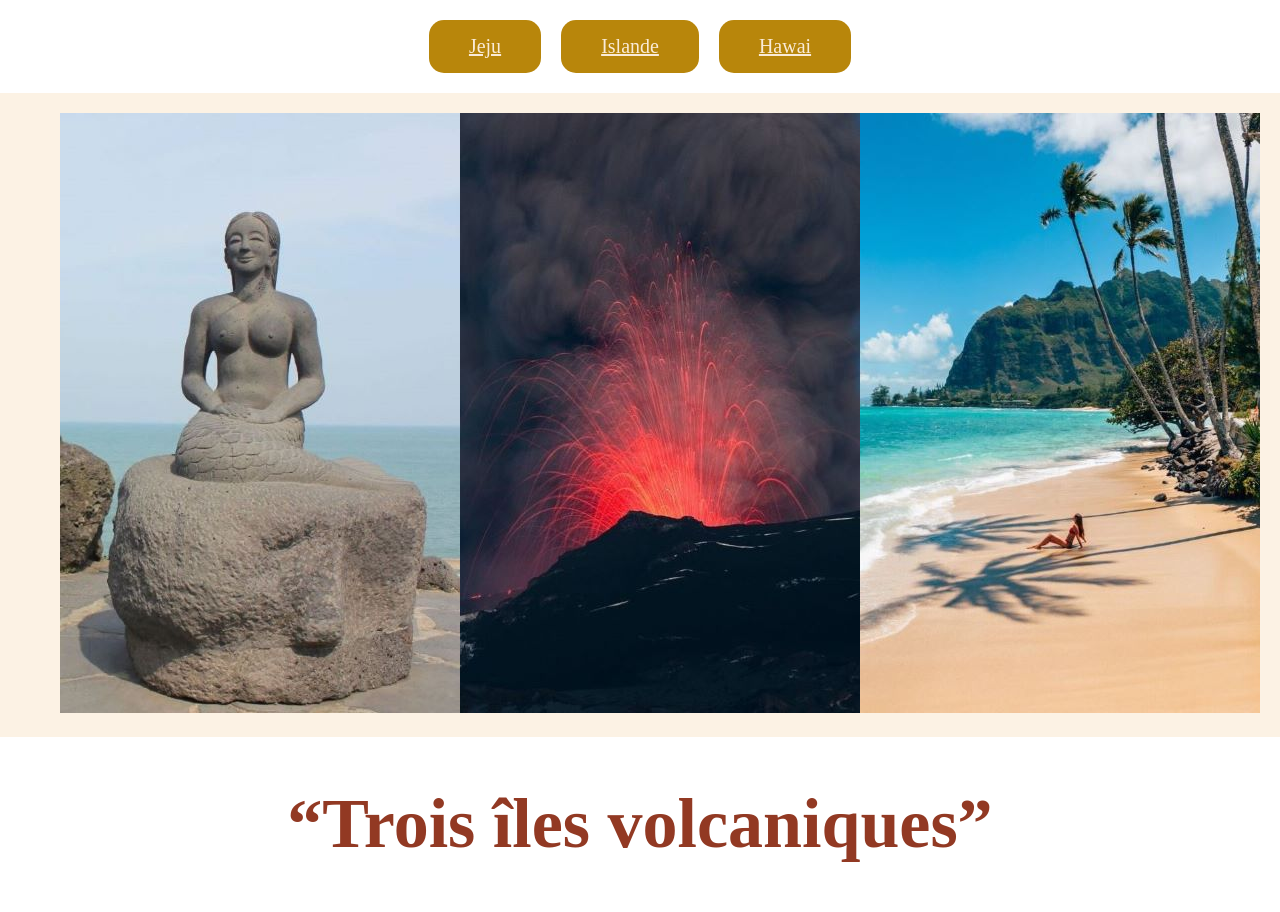
==== index.html @ 47151286 "premier envoi exo lieux" ====
<!DOCTYPE html>
<html lang="en">

<head>
    <meta charset="UTF-8">
    <meta name="viewport" content="width=device-width, initial-scale=1.0">
    <title>Trois Volcans</title>
    <link rel="stylesheet" type="text/css" href="normalize.css">
    <link rel="stylesheet" type="text/css" href="style.css">
</head>

<body>
    <header>
        <nav class="main-nav">
            <a href="page_1_jeju.html" class="nav-button btn-jeju">Jeju</a>
            <a href="page_2_islande.html" class="nav-button btn-islande">Islande</a>
            <a href="page_3_hawai.html" class="nav-button btn-hawai">Hawai</a>
        </nav>
    </header>
    <main>
        <section class="accueil-container">
            <a href="page_1_jeju.html" class="accueil-column">
                <img src="images_accueil/haenyeo_statue.jpg" alt="statue sirène haenyeo">
            </a>
            <a href="page_2_islande.html" class="accueil-column">
                <img src="images_accueil/island_volcan_2025.jpg" alt="volcan Islande">
            </a>
            <a href="page_3_hawai.html" class="accueil-column">
                <img src="images_accueil/hawaii_kawaaa_beach.jpg" alt="Plage Hawai">
            </a>
        </section>
    </main>
    <h1 class="accueil_titre">“Trois îles volcaniques”</h1>





</body>

</html>
---- style.css ----
/*ma barre de navigation*/
header {
    width: 100%;
}

.main-nav {
    display: flex;
    justify-content: center;
    align-items: center;
    gap: 20px;
    padding: 20px;
}

.nav-button {
    font-family: Georgia, 'Times New Roman', Times, serif;
    color: antiquewhite;
    font-size: 20px;
    padding: 15px 40px;
    background-color: darkgoldenrod;
    border-radius: 15px;
}
.nav-button:hover {
    background-color: #923923; 
    transition: background-color 0.3s ease; /* Rend le changement de couleur fluide */
    cursor: pointer; /* Force l'apparition de la petite main Trouvée sur GEMINI */
}

.accueil-container {
    display: flex;
    width: 100%;
    padding: 20px;
    justify-content: center;
}
.accueil_titre{
    font-size: 70px;
}

h1 {
    font-family: Georgia, 'Times New Roman', Times, serif;
    text-align: center;
    font-size: 50px;
    color: #923923;
}

main {
    background-color: rgb(252, 242, 228); /* couleur de mon fond crème*/
}


h2 {
    font-family: Georgia, 'Times New Roman', Times, serif;
    padding: 20px;
}

.section-title {
    font-style: italic;
    font-family: Georgia, 'Times New Roman', Times, serif;
    font-size: 32px;
    margin-top: 25px;
    color: rgb(45, 68, 99);
}
.text-content{
    padding: 30px;
}

/*page Jeju*/
.jeju-container {
    display: flex;
    /* j'ctive mode colonnes */
    gap: 30px;
    align-items: center;
    padding: 20px;
}

.stats-grid {
    display: grid;
    /* 2 colonnes de largeur égale */
    grid-template-columns: repeat(2, 1fr);
    gap: 15px;
    max-width: 400px;
    /* Optionnel : pour limiter la largeur totale */
}

.stat-card {
    background-color: #f4f4f4;
    padding: 20px;
    border-radius: 8px;
    text-align: center;
    border: 1px solid #ddd;
    font-weight: bold;
}

.traditions {
    display: flex;
    /* j'aligne les div enfants côte à côte */
    gap: 40px;
    padding: 20px;
    align-items: flex-start;
    text-transform: column 2;
}

.col-image img {
    width: 100%;
    /* L'image remplit 3 parts */
    height: auto;
    border-radius: 40px;
    display: block;
}

/* On diminue la place du texte au centre */
.col-texte-double {
    flex: 2;
}

/* les 2 colonnes de texte internes */
.colonnes-interne {
    column-count: 2;
    column-gap: 20px;
    text-align: left;
    font-size: 1rem;
}

.col-image img {
    width: 100%;
    /* pour image largeur de sa colonne */
    height: auto;
    border-radius: 40px;
}

/* mes colonnes de texte */
.colonnes-interne {
    column-count: 2;
    /* Divise le contenu en 2*/
    column-gap: 20px;
    text-align: justify;
}

/* Conteneur principal en 3 colonnes */
.cuisine-container {
    display: flex;
    justify-content: space-between;
    align-items: flex-start;
    gap: 20px;
    padding: 20px;
    font-family: Arial, sans-serif;
    /* Pour se rapprocher du visuel */
}

/* --- COLONNE GAUCHE --- */
.cuisine-col-gauche {
    flex: 1;
}

.liste-mer {
    padding-left: 20px;
    margin-bottom: 20px;
}

.legende-plats {
    font-size: 0.9rem;
    margin-bottom: 10px;
}

.soju-bloc {
    display: flex;
    align-items: center;
    gap: 10px;

}
/*
.soju-bloc img {
    width: 50px;
}

/* --- COLONNE CENTRE (Photos) --- */
.cuisine-col-centre {
    display: flex;
    flex: 2;
    gap: 15px;
    text-align: center;
}

.photo-item {
    flex: 1;
}

.photo-item img {
    width: 100%;
    aspect-ratio: 2 / 3;
    object-fit: cover;
    border-radius: 20px;
    max-height: 450px;
    /* Sécurité pour ne pas que les images sortent de l'écran */
}

.photo-item p {
    margin-top: 8px;
    font-size: 1rem;
    font-family: Georgia, 'Times New Roman', Times, serif;
    font-style: bold;
}

/* --- COLONNE DROITE --- */
.cuisine-col-droite {
    flex: 1;
    position: relative;
}

.mandarine-header {
    display: flex;
    justify-content: space-between;
    align-items: flex-start;
}

.mandarine-header img {
   width: 150px;
    margin-left: auto;  /* Pousse l'image vers la droite */
    margin-right: auto; /* Si combiné avec le premier, centre l'image */
    margin-top: -20px;  /* Pour la faire remonter si nécessaire */
}

.cuisine-col-droite p {
    font-size: 0.85rem;
    line-height: 1.4;
}

.requin-bloc img{
    border-radius: 40px;
}

.cuisine-col-droite img{
    border-radius: 20px;
}

/* --- RESPONSIVE DESIGN (Tablettes et Mobiles) --- */

@media screen and (max-width: 768px) {
    
    /* On empile les boutons du menu de navigation */
    .main-nav {
        flex-direction: column;
        gap: 10px;
    }

    .nav-button {
        width: 80%; /* Les boutons prennent presque toute la largeur */
        text-align: center;
        padding: 12px 0;
    }

    /* Pour empiler les 3 images de l'accueil verticalement */
    .accueil-container {
        flex-direction: column;
        align-items: center;
        gap: 20px;
    }

    .accueil-column img {
        width: 100%;
        max-width: 400px; /* Évite que l'image ne devienne géante sur tablette */
        height: auto;
    }

    /* On réduit la taille du titre pour mobile */
    h1 {
        font-size: 30px;
        padding: 0 10px;
    }
    /* --- Styles spécifiques pour la page Jeju (Mobile) --- */

    /* On empile le texte et les stats */
    .jeju-container {
        flex-direction: column;
        gap: 20px;
    }

    /* La grille de stats passe en 1 seule colonne ou reste en 2 selon ton choix */
    /* Ici, on la laisse en 2 colonnes pour gagner de la place en hauteur */
    .stats-grid {
        max-width: 100%;
        grid-template-columns: repeat(2, 1fr);
    }

    /* Section Traditions : on empile les images et le texte */
    .traditions {
        flex-direction: column;
        align-items: center;
        gap: 20px;
    }

    /* On annule les colonnes de texte internes pour que ce soit lisible sur mobile */
    .colonnes-interne {
        column-count: 1;
    }

    /* On s'assure que les images de Jeju prennent la largeur disponible */
    .col-image img {
        width: 100%;
        max-width: 500px;
    }

    /* Section Cuisine : on empile les 3 colonnes principales */
    .cuisine-container {
        flex-direction: column;
        gap: 30px;
    }

    /* Les photos de plats se mettent les unes sous les autres */
    .cuisine-col-centre {
        flex-direction: column;
        width: 100%;
    }

    .photo-item img {
        max-height: 300px; /* On réduit un peu la hauteur pour mobile */
    }

    /* On centre les éléments de la colonne de droite (mandarine) */
    .cuisine-col-droite {
        text-align: center;
    }

    .mandarine-header img {
        width: 100px;
        margin-top: 10px;
    }

    /* Bannière du haut : on ajuste l'image et le texte */
    .banniere-container img {
        width: 100%;
        height: 200px; /* On limite la hauteur pour ne pas manger tout l'écran */
        object-fit: cover;
    }

    .banniere-container h1 {
        font-size: 24px;
    }
}
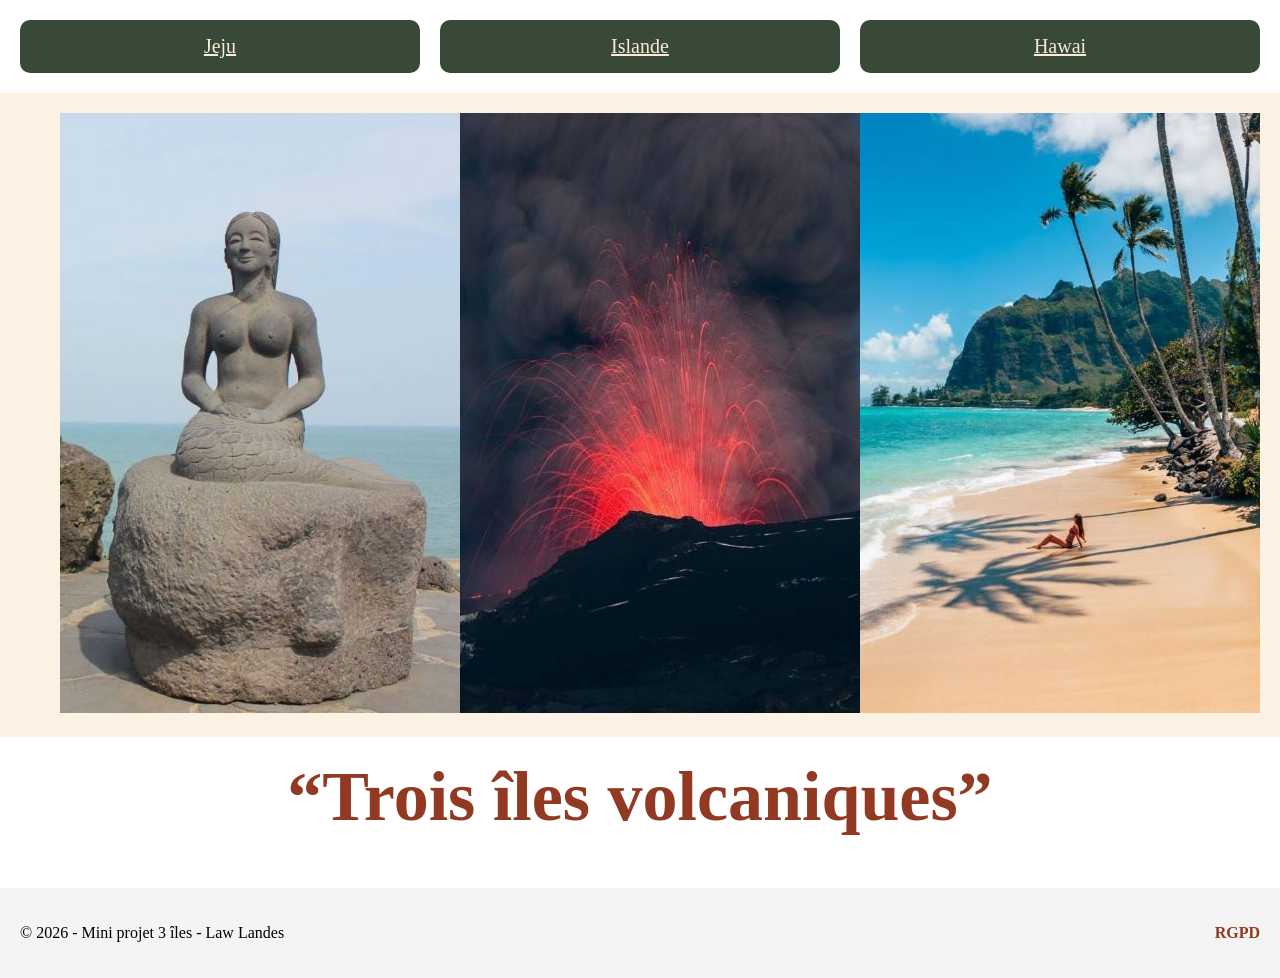
==== commit 7591c12e: "Séparation du CSS et correction titre" ====
--- a/index.html
+++ b/index.html
@@ -7,6 +7,7 @@
     <title>Trois Volcans</title>
     <link rel="stylesheet" type="text/css" href="normalize.css">
     <link rel="stylesheet" type="text/css" href="style.css">
+    <link rel="stylesheet" type="text/css" href="index.css">
 </head>
 
 <body>
@@ -31,7 +32,15 @@
         </section>
     </main>
     <h1 class="accueil_titre">“Trois îles volcaniques”</h1>
-
+ <footer class="mon-footer">
+        
+        <div class="footer-left">
+            <p>© 2026 - Mini projet 3 îles - Law Landes</p>
+        </div>
+        <div class="footer-center">
+            <a href="#" class="footer-link">RGPD</a>
+        </div>
+    </footer>
 
 
 
--- a/style.css
+++ b/style.css
@@ -1,4 +1,4 @@
-/*ma barre de navigation*/
+/* STYLES toutes mes pages */
 header {
     width: 100%;
 }
@@ -15,25 +15,49 @@
     font-family: Georgia, 'Times New Roman', Times, serif;
     color: antiquewhite;
     font-size: 20px;
+    text-align: center;
+    flex: 1;
     padding: 15px 40px;
-    background-color: darkgoldenrod;
-    border-radius: 15px;
-}
+    background-color: rgb(56, 73, 56);
+    border-radius: 10px;
+    transition: background-color 0.3s ease;
+}
+
 .nav-button:hover {
-    background-color: #923923; 
-    transition: background-color 0.3s ease; /* Rend le changement de couleur fluide */
-    cursor: pointer; /* Force l'apparition de la petite main Trouvée sur GEMINI */
-}
-
-.accueil-container {
-    display: flex;
-    width: 100%;
-    padding: 20px;
+    background-color: rgb(15, 84, 94);
+    cursor: pointer;
+}
+
+.sub-nav {
+    display: flex;
+    color: antiquewhite;
     justify-content: center;
-}
-.accueil_titre{
-    font-size: 70px;
-}
+    align-items: center;
+    gap: 5px;
+    padding: 10px 0;
+    width: 90%;
+    max-width: 600px;
+    margin: 0 auto;
+}
+
+.sub-nav a {
+    text-decoration: none;
+    font-family: Georgia, 'Times New Roman', Times, serif;
+    color: antiquewhite;
+    font-size: 18px;
+    background-color: rgb(15, 84, 94);
+    padding: 8px 20px;
+    border-radius: 10px;
+    text-align: center;
+    transition: color 0.3s ease, background-color 0.3s ease;
+}
+
+.sub-nav a:hover {
+    background-color: #0e4e97;
+    color: #e7c553;
+    cursor: pointer;
+}
+
 
 h1 {
     font-family: Georgia, 'Times New Roman', Times, serif;
@@ -43,9 +67,8 @@
 }
 
 main {
-    background-color: rgb(252, 242, 228); /* couleur de mon fond crème*/
-}
-
+    background-color: rgb(252, 242, 228);
+}
 
 h2 {
     font-family: Georgia, 'Times New Roman', Times, serif;
@@ -59,14 +82,13 @@
     margin-top: 25px;
     color: rgb(45, 68, 99);
 }
-.text-content{
+
+.text-content {
     padding: 30px;
 }
 
-/*page Jeju*/
 .jeju-container {
     display: flex;
-    /* j'ctive mode colonnes */
     gap: 30px;
     align-items: center;
     padding: 20px;
@@ -74,11 +96,9 @@
 
 .stats-grid {
     display: grid;
-    /* 2 colonnes de largeur égale */
     grid-template-columns: repeat(2, 1fr);
     gap: 15px;
     max-width: 400px;
-    /* Optionnel : pour limiter la largeur totale */
 }
 
 .stat-card {
@@ -92,50 +112,27 @@
 
 .traditions {
     display: flex;
-    /* j'aligne les div enfants côte à côte */
     gap: 40px;
     padding: 20px;
     align-items: flex-start;
-    text-transform: column 2;
+}
+
+.col-texte-double {
+    flex: 2;
 }
 
 .col-image img {
     width: 100%;
-    /* L'image remplit 3 parts */
     height: auto;
     border-radius: 40px;
-    display: block;
-}
-
-/* On diminue la place du texte au centre */
-.col-texte-double {
-    flex: 2;
-}
-
-/* les 2 colonnes de texte internes */
+}
+
 .colonnes-interne {
     column-count: 2;
     column-gap: 20px;
-    text-align: left;
-    font-size: 1rem;
-}
-
-.col-image img {
-    width: 100%;
-    /* pour image largeur de sa colonne */
-    height: auto;
-    border-radius: 40px;
-}
-
-/* mes colonnes de texte */
-.colonnes-interne {
-    column-count: 2;
-    /* Divise le contenu en 2*/
-    column-gap: 20px;
     text-align: justify;
 }
 
-/* Conteneur principal en 3 colonnes */
 .cuisine-container {
     display: flex;
     justify-content: space-between;
@@ -143,10 +140,8 @@
     gap: 20px;
     padding: 20px;
     font-family: Arial, sans-serif;
-    /* Pour se rapprocher du visuel */
-}
-
-/* --- COLONNE GAUCHE --- */
+}
+
 .cuisine-col-gauche {
     flex: 1;
 }
@@ -165,14 +160,8 @@
     display: flex;
     align-items: center;
     gap: 10px;
-
-}
-/*
-.soju-bloc img {
-    width: 50px;
-}
-
-/* --- COLONNE CENTRE (Photos) --- */
+}
+
 .cuisine-col-centre {
     display: flex;
     flex: 2;
@@ -190,17 +179,15 @@
     object-fit: cover;
     border-radius: 20px;
     max-height: 450px;
-    /* Sécurité pour ne pas que les images sortent de l'écran */
 }
 
 .photo-item p {
     margin-top: 8px;
     font-size: 1rem;
     font-family: Georgia, 'Times New Roman', Times, serif;
-    font-style: bold;
-}
-
-/* --- COLONNE DROITE --- */
+    font-weight: bold;
+}
+
 .cuisine-col-droite {
     flex: 1;
     position: relative;
@@ -213,10 +200,10 @@
 }
 
 .mandarine-header img {
-   width: 150px;
-    margin-left: auto;  /* Pousse l'image vers la droite */
-    margin-right: auto; /* Si combiné avec le premier, centre l'image */
-    margin-top: -20px;  /* Pour la faire remonter si nécessaire */
+    width: 150px;
+    margin-left: auto;
+    margin-right: auto;
+    margin-top: -20px;
 }
 
 .cuisine-col-droite p {
@@ -224,98 +211,136 @@
     line-height: 1.4;
 }
 
-.requin-bloc img{
+.requin-bloc img {
     border-radius: 40px;
 }
 
-.cuisine-col-droite img{
+.cuisine-col-droite img {
     border-radius: 20px;
 }
 
-/* --- RESPONSIVE DESIGN (Tablettes et Mobiles) --- */
+.table-divertissement {
+    overflow-x: hidden;
+    max-width: 900px;
+    box-shadow: 0 4px 8px rgba(0, 0, 0, 0.1);
+    border-radius: 8px;
+    border-collapse: collapse;
+    background-color: powderblue;
+    margin: 20px auto;
+}
+
+table {
+    width: 100%;
+    border-collapse: collapse;
+}
+
+th,
+td {
+    padding: 12px 15px;
+    border: 1px solid #ddd;
+    text-align: center;
+}
+
+th {
+    background-color: #f4f4f4;
+    font-weight: bold;
+    color: #240986;
+}
+
+.mon-footer {
+    display: flex;
+    justify-content: space-between;
+    align-items: center;
+    padding: 20px;
+    background-color: #f4f4f4;
+    margin-top: 50px;
+    font-family: Georgia, 'Times New Roman', Times, serif;
+}
+
+.footer-link {
+    color: #923923;
+    text-decoration: none;
+    font-weight: bold;
+}
+
+/*  SECTION RESPONSIV (TABLEttE)  */
 
 @media screen and (max-width: 768px) {
-    
-    /* On empile les boutons du menu de navigation */
     .main-nav {
         flex-direction: column;
         gap: 10px;
+        width: 100%;
+        align-items: center;
+        padding: 20px 0;
     }
 
     .nav-button {
-        width: 80%; /* Les boutons prennent presque toute la largeur */
+        width: 80%;
         text-align: center;
         padding: 12px 0;
-    }
-
-    /* Pour empiler les 3 images de l'accueil verticalement */
-    .accueil-container {
-        flex-direction: column;
+        flex: none;
+        max-width: 300px;
+    }
+
+    .sub-nav {
+        flex-direction: column;
+        gap: 10px;
+        width: 90%;
         align-items: center;
-        gap: 20px;
-    }
-
-    .accueil-column img {
-        width: 100%;
-        max-width: 400px; /* Évite que l'image ne devienne géante sur tablette */
-        height: auto;
-    }
-
-    /* On réduit la taille du titre pour mobile */
+    }
+
+    .sub-nav a {
+        display: block;
+        width: 50%;
+        max-width: 400px;
+        text-align: center;
+        padding: 12px 20px;
+    }
+
     h1 {
         font-size: 30px;
         padding: 0 10px;
     }
-    /* --- Styles spécifiques pour la page Jeju (Mobile) --- */
-
-    /* On empile le texte et les stats */
+
     .jeju-container {
         flex-direction: column;
         gap: 20px;
     }
 
-    /* La grille de stats passe en 1 seule colonne ou reste en 2 selon ton choix */
-    /* Ici, on la laisse en 2 colonnes pour gagner de la place en hauteur */
     .stats-grid {
         max-width: 100%;
         grid-template-columns: repeat(2, 1fr);
     }
 
-    /* Section Traditions : on empile les images et le texte */
     .traditions {
         flex-direction: column;
         align-items: center;
         gap: 20px;
     }
 
-    /* On annule les colonnes de texte internes pour que ce soit lisible sur mobile */
     .colonnes-interne {
         column-count: 1;
     }
 
-    /* On s'assure que les images de Jeju prennent la largeur disponible */
     .col-image img {
         width: 100%;
         max-width: 500px;
     }
 
-    /* Section Cuisine : on empile les 3 colonnes principales */
     .cuisine-container {
         flex-direction: column;
         gap: 30px;
     }
 
-    /* Les photos de plats se mettent les unes sous les autres */
     .cuisine-col-centre {
         flex-direction: column;
         width: 100%;
     }
 
     .photo-item img {
-        max-height: 300px; /* On réduit un peu la hauteur pour mobile */
-    }
-
-    /* On centre les éléments de la colonne de droite (mandarine) */
+        max-height: 300px;
+    }
+
     .cuisine-col-droite {
         text-align: center;
     }
@@ -325,14 +350,35 @@
         margin-top: 10px;
     }
 
-    /* Bannière du haut : on ajuste l'image et le texte */
+    .divertissement-container {
+        padding: 40px 20px;
+        display: flex;
+        justify-content: center;
+    }
+
+    .table-divertissement {
+        width: 100%;
+        overflow-x: auto;
+        display: block;
+    }
+
     .banniere-container img {
         width: 100%;
-        height: 200px; /* On limite la hauteur pour ne pas manger tout l'écran */
+        height: 200px;
         object-fit: cover;
     }
 
     .banniere-container h1 {
         font-size: 24px;
     }
+}
+
+/*  SECTION RESPONSIV (MOBIL)  */
+
+@media screen and (max-width: 480px) {
+    .mon-footer {
+        flex-direction: column;
+        gap: 10px;
+        text-align: center;
+    }
 }
--- a/index.css
+++ b/index.css
@@ -0,0 +1,33 @@
+/* --- STYLES SPÉCIFIQUES À L'ACCUEIL --- */
+/* Le conteneur des 3 colonnes/images */
+.accueil-container {
+    display: flex;
+    width: 100%;
+    padding: 20px;
+    justify-content: center;
+}
+
+/* Ton titre qui posait problème (on utilise la version fluide) */
+.accueil_titre {
+    font-size: clamp(30px, 8vw, 70px); 
+    text-align: center;
+    color: #923923;
+    margin: 20px 0;
+    font-family: Georgia, 'Times New Roman', Times, serif;
+}
+
+/* Le comportement des colonnes sur l'accueil */
+.accueil-column img {
+    width: 100%;
+    max-width: 400px;
+    height: auto;
+}
+
+/* --- RESPONSIVE ACCUEIL --- */
+@media screen and (max-width: 768px) {
+    .accueil-container {
+        flex-direction: column;
+        align-items: center;
+        gap: 20px;
+    }
+}
